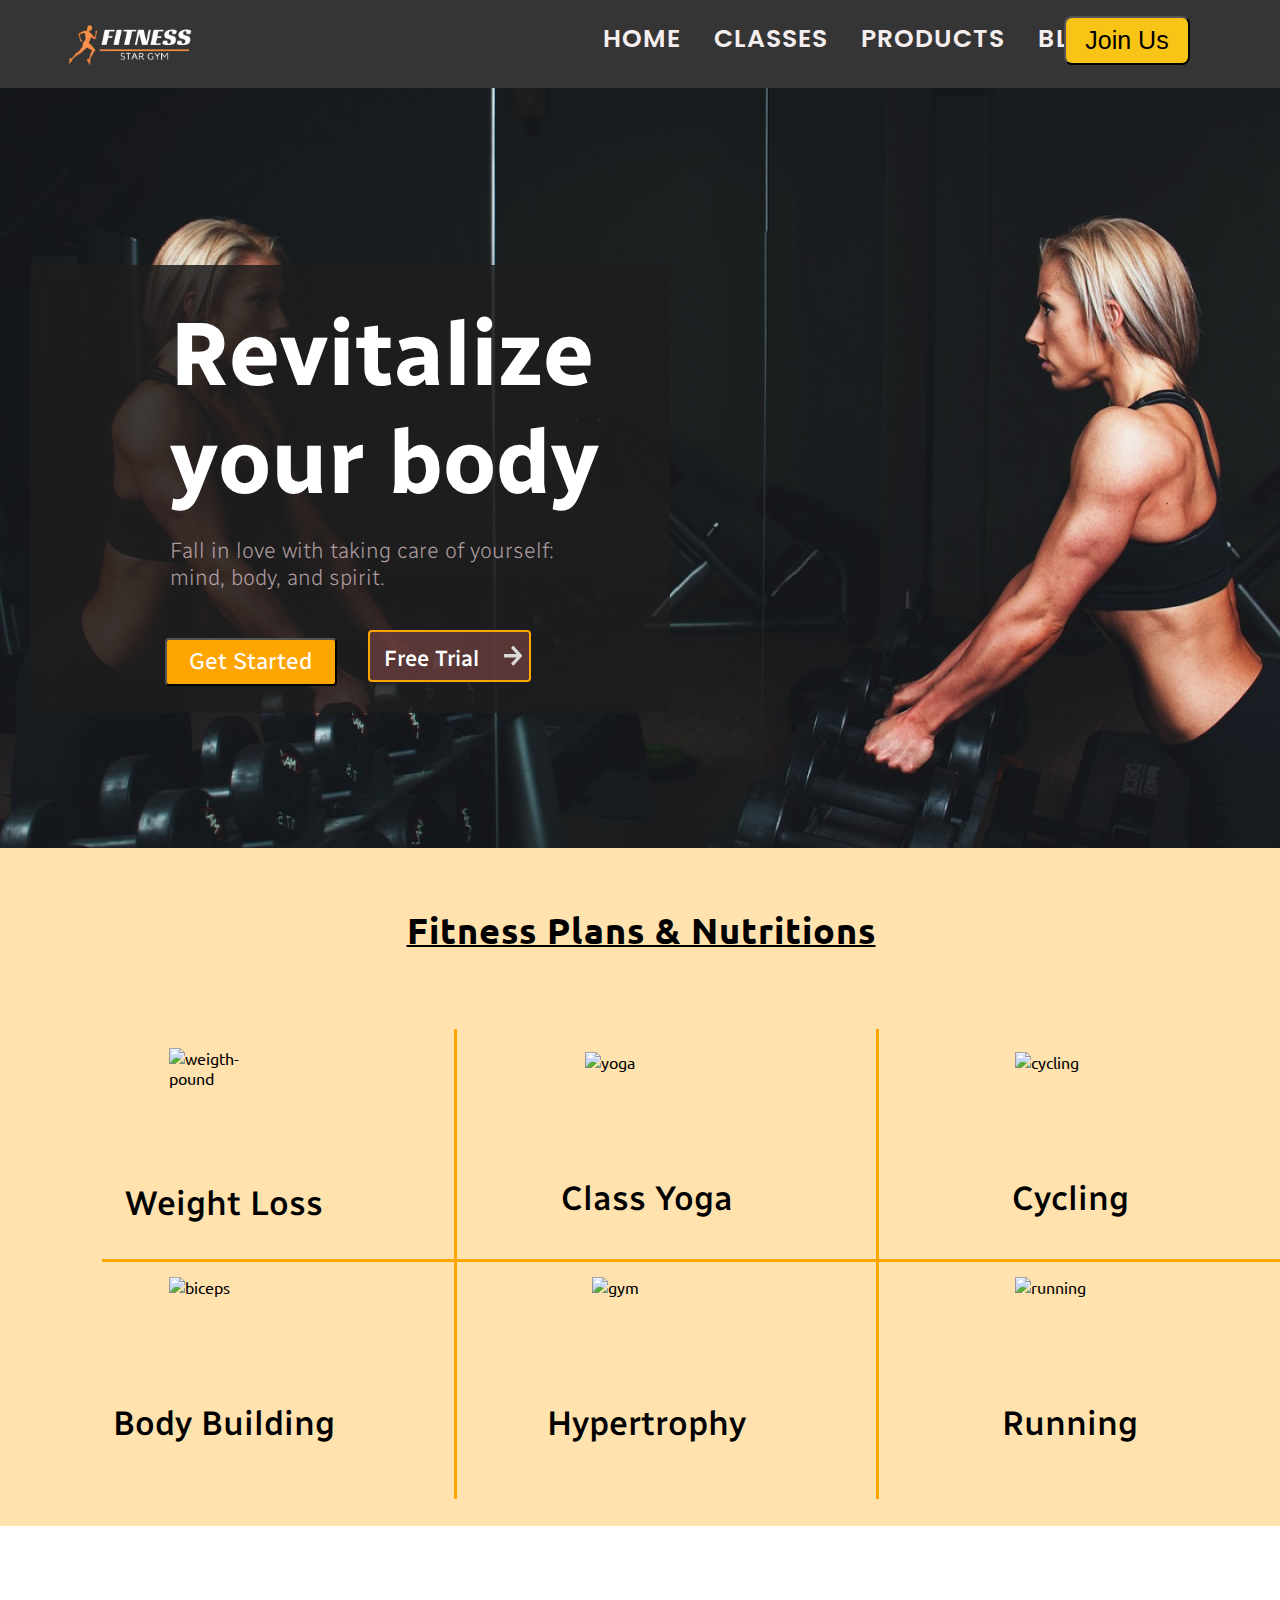
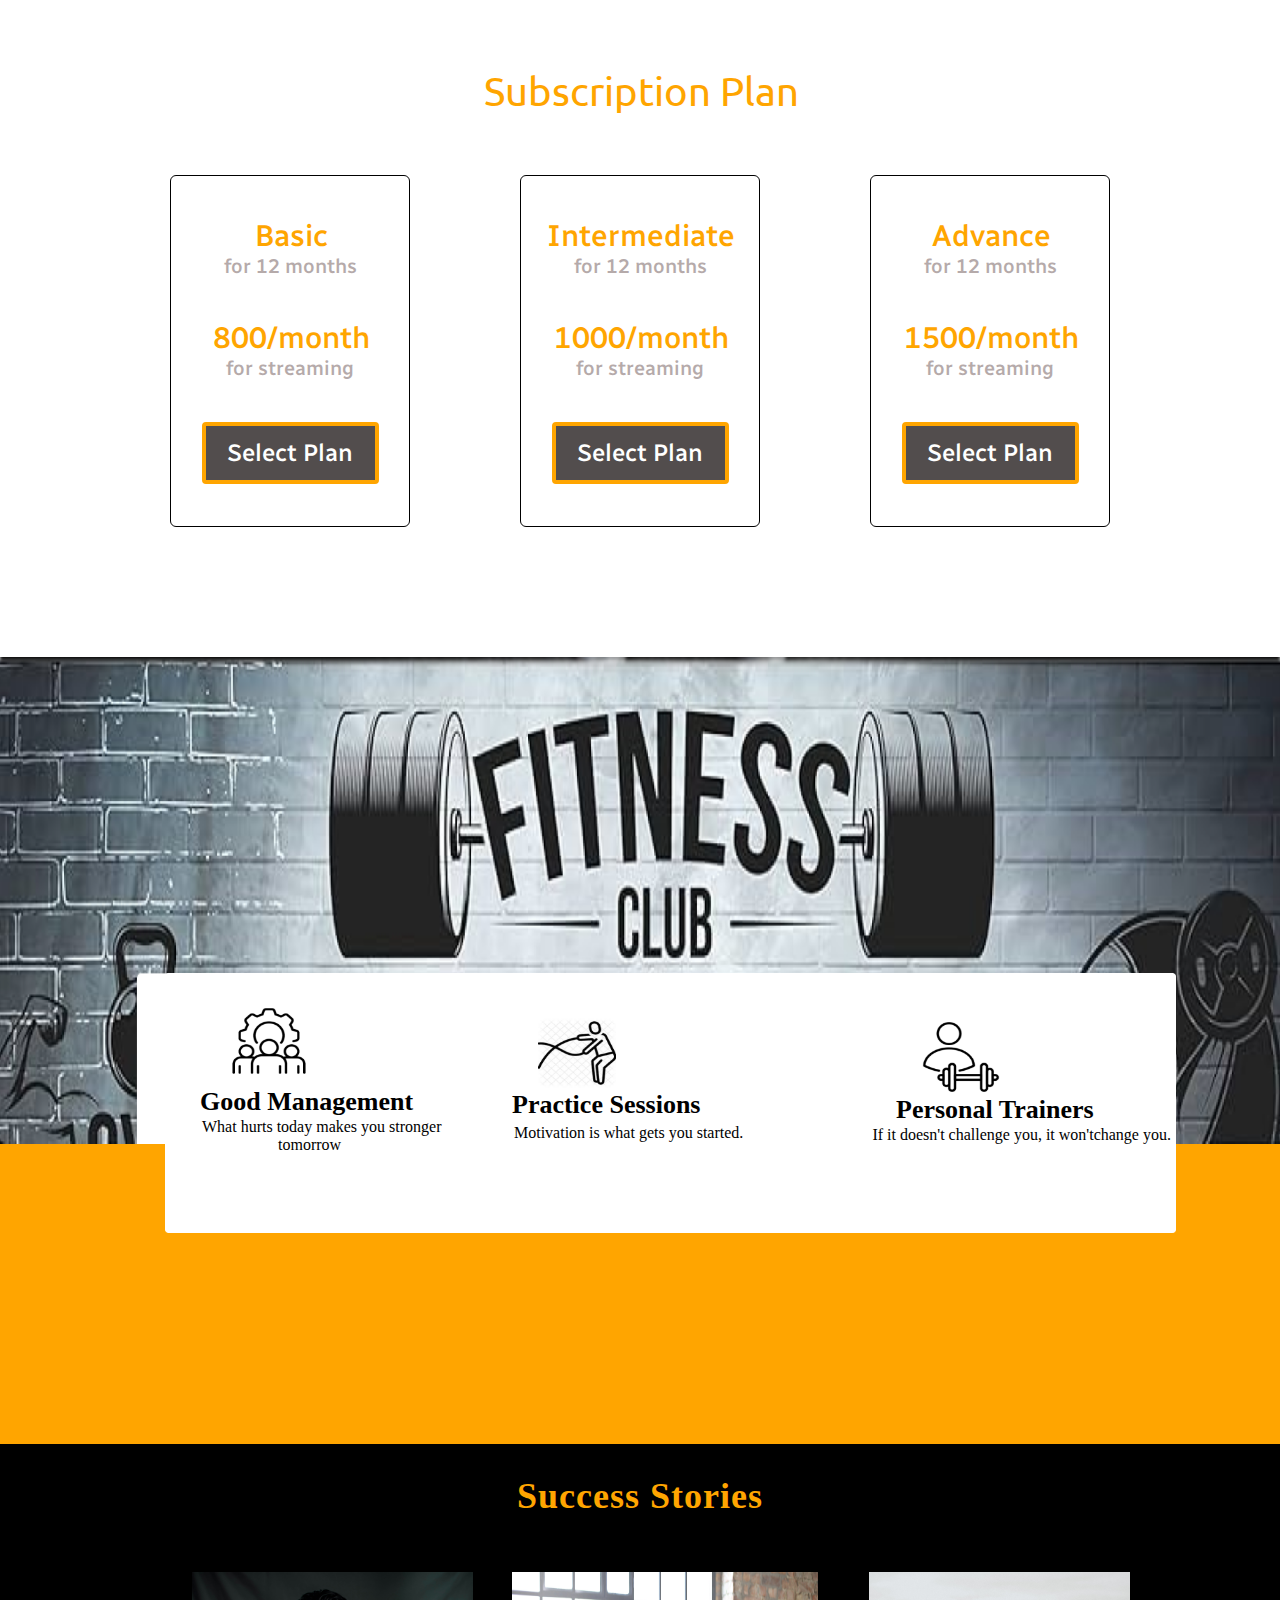
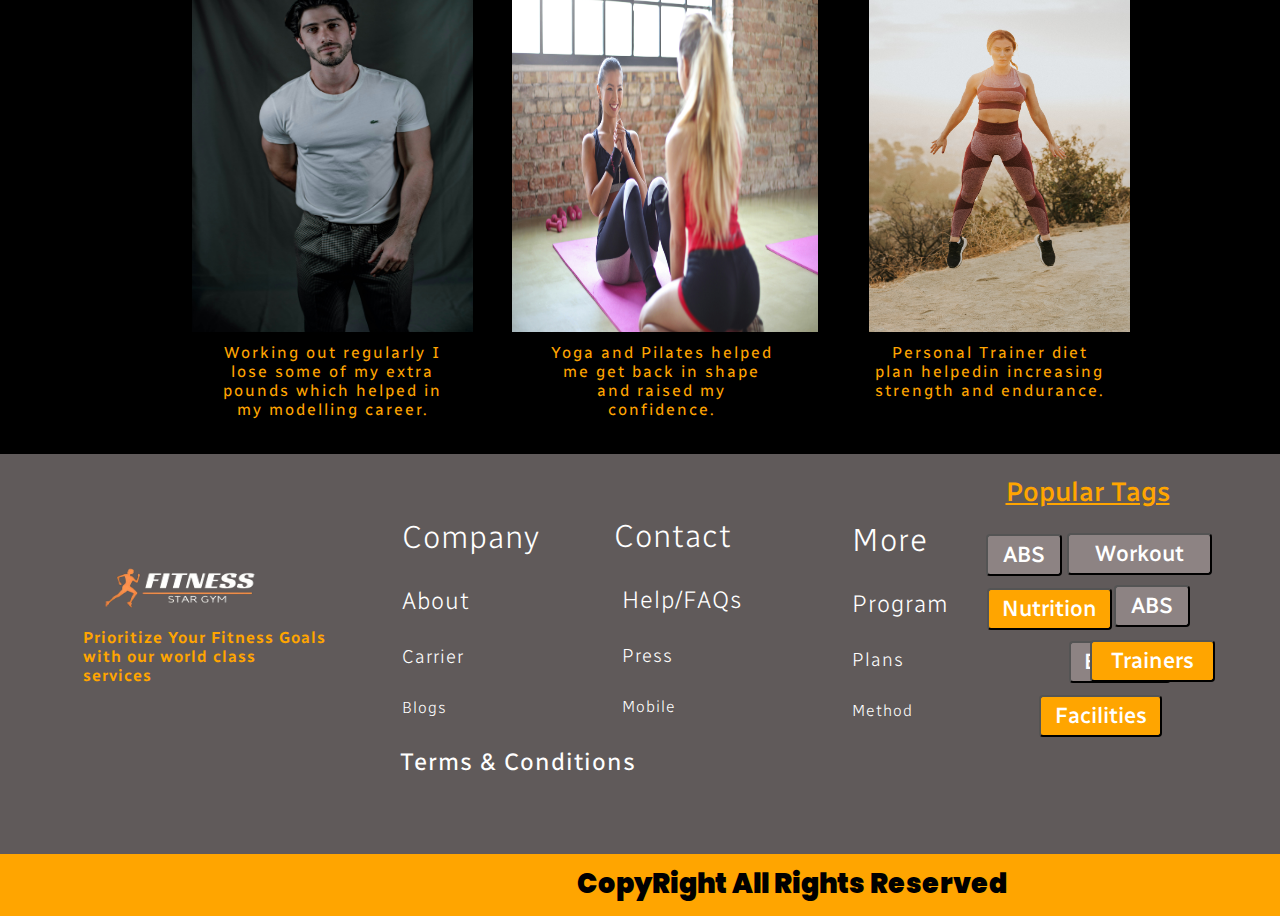
==== index.html @ ddac7122 "firts commit" ====
<!-- @format -->

<!DOCTYPE html>
<html lang="en">
  <head>
    <meta charset="UTF-8" />
    <meta http-equiv="X-UA-Compatible" content="IE=edge" />
    <meta name="viewport" content="width=device-width, initial-scale=1.0" />
    <title>Fitness star</title>
    <link rel="stylesheet" href="Style.css" />
    <link rel="preconnect" href="https://fonts.googleapis.com" />
    <link rel="preconnect" href="https://fonts.gstatic.com" crossorigin />
    <link
      href="https://fonts.googleapis.com/css2?family=DM+Sans:opsz,wght@9..40,100;9..40,400&family=Poppins:wght@200&display=swap"
      rel="stylesheet" />
  </head>

  <body>
    <header class="header">
      <div class="Box"></div>
      <div class="left">
        <img src="Images/fitness logo.png" alt="" />
        <div></div>
      </div>
      <!-- end new menu -->
      <div class="mid">
        <nav class="mobile-menu">
          <label for="show-menu" class="show-menu"
            ><span></span>
            <div class="lines1"></div
          ></label>
          <input type="checkbox" id="show-menu" />
          <!-- <ul id="list-bar menu"> -->
          <ul id="menu">
            <li><a href="home.html">Home</a></li>
            <li><a href="classes.html">Classes</a></li>
            <li><a href="products.html">Products</a></li>
            <li><a href="blogs.html">Blogs</a></li>
          </ul>
        </nav>
      </div>
      <!-- end new menu -->

      <div class="right">
        <button class="btn" onclick="showForm()">Join Us</button>
      </div>
      <!-- <ion-icon class="ham" onclick="myMenu()" name="menu-outline"></ion-icon> -->
    </header>
    <!--Section 1-->
    <div class="loginform">
      <span onclick="closeForm()">&times;</span>
      <form action="">
        <h1>Subscription Plan</h1>
        <div>
          <label class="name" for="">FullName :</label>
          <input type="text" />
        </div>
        <div>
          <label class="name2" for="">Email :</label>
          <input type="text" />
        </div>
        <div>
          <label class="name3" for="">Phone Number :</label>
          <input type="number" />
        </div>
        <label for="html">Duration :</label>

        <input type="radio" id="html" name="fav_language" value="HTML" />
        <p>Monthly</p>

        <input type="radio" id="html2" name="fav_language" value="HTML" />
        <p2>Online</p2>
        <label class="name4" for="html">Mode of Payment:</label>

        <input type="radio" id="html3" name="fav_language" value="HTML" />
        <p3>Yearly</p3>
        <input type="radio" id="html4" name="fav_language" value="HTML" />
        <p4>Cash</p4>
        <label class="name5" for="html">Personal Training :</label>
        <h5>*free with yearly plan</h5>

        <input type="radio" id="html5" name="fav_language" value="HTML" />
        <p5>Required</p5>
        <input type="radio" id="html6" name="fav_language" value="HTML" />
        <p6>Not Required</p6>
        <input type="checkbox" id="html7" name="fav_language" value="HTML" />
        <p7>I agree to Terms & Conditions provided in this form</p7>

        <button type="Submit" class="btn-2">Buy Plan</button>
      </form>
    </div>
    <div class="section">
      <div class="container">
        <h1>Revitalize your body</h1>
        <h3>
          Fall in love with taking care of yourself: mind, body, and spirit.
        </h3>
        <button class="btn1">Get Started</button>
        <button class="btn2">
          Free Trial &nbsp; &nbsp;<svg
            xmlns="http://www.w3.org/2000/svg"
            width="20"
            height="20"
            viewBox="0 0 20 22"
            fill="none">
            <path
              d="M8.50352 1.44121L9.49448 0.34737C9.91407 -0.11579 10.5926 -0.11579 11.0077 0.34737L19.6853 9.92097C20.1049 10.3841 20.1049 11.1331 19.6853 11.5913L11.0077 21.1698C10.5881 21.633 9.90961 21.633 9.49448 21.1698L8.50352 20.076C8.07946 19.6079 8.08838 18.8442 8.52137 18.386L13.9002 12.7295H1.07131C0.477625 12.7295 0 12.2023 0 11.547V9.97025C0 9.31493 0.477625 8.78771 1.07131 8.78771H13.9002L8.52137 3.13125C8.08392 2.67302 8.07499 1.9093 8.50352 1.44121Z"
              fill="#D9D9D9" />
          </svg>
        </button>
        <div class="Rectangle 12"></div>
      </div>
    </div>

    <!--Second Part-->
    <div class="fitness-plan">
      <h2>Fitness Plans & Nutritions</h2>
      <div class="fitness-container">
        <div class="fitness-items">
          <img
            src="./images/icons8-weight-pound-50.png"
            alt="weigth-pound"
            width="110px"
            ;
            height="119px" />

          <p>Weight Loss</p>
        </div>
        <div class="fitness-items">
          <img
            src="./images/icons8-yoga-50.png"
            alt="yoga"
            width="124px"
            ;
            height="110px" />

          <p>Class Yoga</p>
        </div>
        <div class="fitness-items">
          <img
            src="./images/icons8-cycling-50.png"
            alt="cycling"
            width="110px"
            ;
            height="110px" />

          <p>Cycling</p>
        </div>
        <div class="fitness-items">
          <img
            src="./images/icons8-biceps-50.png"
            alt="biceps"
            width="110px"
            ;
            height="110px" />

          <p>Body Building</p>
        </div>
        <div class="fitness-items">
          <img
            src="./images/icons8-gym-50.png"
            alt="gym"
            width="110px"
            ;
            height="110px" />

          <p>Hypertrophy</p>
        </div>
        <div class="fitness-items">
          <img
            src="./images/icons8-running-50.png"
            alt="running"
            width="110px"
            ;
            height="110px" />

          <p>Running</p>
        </div>
      </div>
      <div class="lines">
        <div class="line-1">
          <div class="vl"></div>
        </div>

        <div class="line-2">
          <div class="vll"></div>
        </div>

        <div class="line-3">
          <div class="hl"></div>
        </div>
      </div>
    </div>

    <!--Subscription part-->

    <!--<div class="subscription">
      <div class="sub-container">
        <h1>Subscription Plan</h1>

      <div class="basic-box">
        <h1>Basic</h1>
        <p>for 12 months</p>

        <h2>800/month</h2>
        <p>for streaming</p>
        <button class="btn3">Select Plan</button>
      </div>
      <div class="intermediate-box">
        <h1>Intermediate</h1>

        <p>for 12 months</p>

        <h2>1000/month</h2>
        <p>for streaming</p>
        <button class="btn3">Select Plan</button>
      </div>
      <div class="advanced-box">
        <h1>Advanced</h1>

        <p>for 12 months</p>

        <h2>1500/month</h2>
        <p>for streaming</p>
        <button class="btn3">Select Plan</button>
      </div>
      </div>
      
    </div>-->
    <div class="subscription-container">
      <h2>Subscription Plan</h2>

      <div class="plan-items">
        <div class="plan">
          <div>
            <h3>Basic</h3>
            <p>for 12 months</p>
          </div>

          <div>
            <h3>800/month</h3>
            <p>for streaming</p>
          </div>
          <button class="plan-btn">Select Plan</button>
        </div>

        <div class="plan">
          <div>
            <h3>Intermediate</h3>
            <p>for 12 months</p>
          </div>
          <div>
            <h3>1000/month</h3>
            <p>for streaming</p>
          </div>
          <button class="plan-btn">Select Plan</button>
        </div>

        <div class="plan">
          <div>
            <h3>Advance</h3>
            <p>for 12 months</p>
          </div>
          <div>
            <h3>1500/month</h3>
            <p>for streaming</p>
          </div>
          <button class="plan-btn">Select Plan</button>
        </div>
      </div>
    </div>

    <!--Fitness Club-->
    <div class="Fitnessclub">
      <img src="Images/is 1.png" alt="" />
    </div>

    <div class="white-box">
      <img src="Images/Rectangle 98 (1).png" alt="" />
    </div>
    <div class="image">
      <img src="Images/gm 1.png" alt="" />

      <p>Good Management</p>
      <h4>
        What hurts today makes you stronger
        &nbsp;&nbsp;&nbsp;&nbsp;&nbsp;&nbsp;&nbsp;&nbsp;&nbsp;&nbsp;&nbsp;&nbsp;&nbsp;&nbsp;&nbsp;&nbsp;&nbsp;&nbsp;&nbsp;tomorrow
      </h4>
    </div>
    <div class="image2">
      <img src="Images/ps1 1.png" alt="" />

      <p>Practice Sessions</p>
      <h4>Motivation is what gets you started.</h4>
    </div>
    <div class="image3">
      <img src="Images/ft2 1 (1).png" alt="" />

      <p>Personal Trainers</p>
      <h4>If it doesn't challenge you, it won'tchange you.</h4>
    </div>
    <div class="yellow"></div>

    <!--Success Plan-->

    <div class="Success">
      <h1>Success Stories</h1>

      <div class="img-box1">
        <img src="Images/james-barr-jYrFcbztIHA-unsplash.jpg" alt="" />
        <p>
          Working out regularly I lose some of my extra pounds which helped in
          my modelling career.
        </p>
      </div>
      <div class="img-box2">
        <img src="Images/bruce-mars-HHXdPG_eTIQ-unsplash.jpg" alt="" />

        <p>
          Yoga and Pilates helped me get back in shape and raised my confidence.
        </p>
      </div>
      <div class="img-box3">
        <img src="Images/mark-adriane-xQghSLXYD3M-unsplash.jpg" alt="" />
        <p>
          Personal Trainer diet plan helpedin increasing strength and endurance.
        </p>
      </div>
    </div>

    <!--Footer Part-->
    <div class="footer">
      <img src="Images/fitness logo.png" alt="" />
      <p>Prioritize Your Fitness Goals with our world class services</p>
      <div class="company-info">
        <h1>Company</h1>
        <h2>About</h2>
        <h3>Carrier</h3>
        <h4>Blogs</h4>
        <h5>Terms & Conditions</h5>
      </div>
      <div class="contact-info">
        <h1>Contact</h1>
        <h2>Help/FAQs</h2>
        <h3>Press</h3>
        <h4>Mobile</h4>
      </div>
      <div class="More-info">
        <h1>More</h1>
        <h2>Program</h2>
        <h3>Plans</h3>
        <h4>Method</h4>
      </div>

      <div class="fourth-col">
        <h1>Popular Tags</h1>
        <button class="btn5">ABS</button>
        <button class="btn6">Workout</button>
        <button class="btn-5">ABS</button>
        <button class="btn-6">Nutrition</button>
        <button class="btn-7">Boxing</button>
        <button class="btn-8">Trainers</button>
        <button class="btn-9">Facilities</button>
      </div>
    </div>
    <div class="yellow-2">
      <p>CopyRight All Rights Reserved</p>
    </div>

    <script>
      function showForm(params) {
        document.querySelector(".loginform").classList.add("showloginform");
      }
      function closeForm(params) {
        document.querySelector(".loginform").classList.remove("closeloginform");
      }
      function myMenu() {
        var show = document.getElementById("list-bar");
        if (show.style.display == "block") {
          show.style.display = "none";
        } else {
          show.style.display = "block";
        }
      }
    </script>
    <script
      type="module"
      src="https://unpkg.com/ionicons@7.1.0/dist/ionicons/ionicons.esm.js"></script>
    <script
      nomodule
      src="https://unpkg.com/ionicons@7.1.0/dist/ionicons/ionicons.js"></script>
  </body>
</html>
---- Style.css ----
/** @format */

@import url("https://fonts.googleapis.com/css2?family=DM+Sans:opsz,wght@9..40,100;9..40,400&family=Poppins:wght@200&family=Radio+Canada:wght@400&display=swap");

@import url("https://fonts.googleapis.com/css2?family=Ubuntu&display=swap");
* {
  margin: 0px;
  padding: 0px;
  box-sizing: border-box;
}
body {
  height: 100vh;
  width: 100vw;
  overflow-x: hidden;
}
/*.body {
  font-family: "DM Sans", sans-serif;
  font-family: "Poppins", sans-serif;
  background-image: url("images/training-828726_1280\ 1.png");
  background-repeat: no-repeat;
  height: 100vh;
  width: 100vw;
  overflow-x: hidden;
  background-size: cover;
 
}*/

.left {
  display: block;
  position: absolute;
  left: 34px;
  top: 20px;
  display: inline-block;
  border: 2px;
}
.left img {
  position: relative;
  height: 180px;
  top: -57px;
  left: 9px;
}
.left div {
  color: ivory;
  text-align: center;
  font-size: 20px;
}
.mid {
  display: flex;
  width: 50%;
  margin: 20px auto;
  border: 1px;
}
.right {
  position: absolute;
  right: 34px;
  top: 30px;
  display: inline;
  border: 2px;
}
.header {
  background: #353535;
  width: 100%;
  height: 88px;
  position: relative;
  top: -20px;
}
.mobile-menu {
  position: relative;
  left: 240px;
  top: 20px;
}
.mobile-menu li {
  display: inline;
  font-size: 25px;
}
.mobile-menu li a {
  color: rgb(245, 238, 238);
  text-decoration: none;
  padding: 40px 30px;
  font: poppins;
  border: 4px;
  border-radius: 15px;
  font-weight: 600;
  letter-spacing: 1px;
  font-family: "DM Sans", sans-serif;
  font-family: "Poppins", sans-serif;
}
.mobile-menu a:hover,
.mobile-menu a.active {
  text-decoration: underline rgb(247, 196, 10);
}
.ham {
  display: none;
}

.btn {
  width: 126px;
  height: 49px;
  position: relative;
  top: -14px;
  border-radius: 8px;
  right: 56px;
  font-size: 25px;
  font-weight: 500;
  background: rgb(248, 196, 22);
  cursor: pointer;
}
.btn:hover {
  background-color: grey;
}
.section {
  width: 100%;
  height: 760px;
  background: url("Images/training-828726_1280\ 1.png");
  margin-top: -89px;
  position: relative;
  top: 69px;
  background-repeat: no-repeat;
  background-size: cover;
}

.container {
  border: 3px;
  width: 50%;
  position: relative;
  top: 177px;
  margin-left: 30px;
  padding-left: 6px;
  padding-right: 8px;
  /* border-radius: 15px;*/
  background-color: #1e1d1ddb;
  height: 59%;
}
.container h1 {
  color: white;
  position: relative;
  top: 35px;
  left: 134px;
  width: 506px;
  height: 174p;
  font-weight: 700;

  font-family: "Radio Canada", sans-serif;
  font-size: 90px;
}
.container h3 {
  color: rgb(224 205 213 / 73%);
  position: relative;
  font-family: "Radio Canada", sans-serif;
  font-weight: 100;
  font-size: 22px;
  width: 421px;
  height: 51px;
  top: 56px;
  left: 132px;
}

.btn1 {
  display: block;
  margin: 6%;
  position: relative;
  width: 172px;
  top: 68px;
  left: 91px;
  height: 48px;
  font-size: 23px;
  background: #ffa500;
  color: #fff;
  font-family: "Radio Canada", sans-serif;
  line-height: 32.4px;
  border-radius: 4px;
}
.btn2 {
  display: block;
  margin: 6%;
  width: 177px;
  position: relative;
  width: 163px;
  top: -25px;
  left: 294px;
  height: 52px;
  font-family: "Radio Canada", sans-serif;
  line-height: 32.4px;
  font-weight: 500;
  font-size: 22px;
  border-radius: 4px;
  padding-left: 9px;
  padding-top: 6px;
  background: #794545a6;
  color: #fff;
  border: 2px solid #ffa500;
}

.fitness-plan {
  width: 100%;
  height: 678px;
  flex-shrink: 0;
  background: rgba(255, 165, 0, 0.32);
  position: relative;
  padding: 30px;
  display: flex;
  flex-direction: column;
  gap: 16px;
  top: 69px;
  font-family: "Ubuntu", sans-serif;
}

.box-main {
  position: relative;
  width: 254px;
  height: 56px;
  top: 217px;
  border: 2px;
  z-index: 1;
  left: -36px;
  background: #ffa500;
  border: 2px solid white;
}

.fitness-plan h2 {
  color: #000;
  font-size: 36px;
  font-weight: 600;
  letter-spacing: 1px;
  text-decoration: underline 2px;
  text-align: center;
  padding: 60px;
  margin-top: -30px;
  font-family: "Ubuntu", sans-serif;
}

.fitness-container {
  display: grid;
  grid-template-columns: repeat(3, 1fr);
  grid-template-rows: repeat(2, 1fr);
  gap: 49px 50px;
  justify-items: center;
  align-items: center;
  position: relative;
  left: 7px;
  top: 3%;
}

.fitness-items {
  display: flex;
  flex-direction: column;
  align-items: center;
  justify-content: center;
  gap: 16px;
}

.fitness-items p {
  color: #000;
  font-family: "Radio Canada";
  font-size: 34px;
  font-weight: 500;
  text-align: center;
}

.lines {
  margin-top: -510px;
}

.vl {
  border-left: 3px solid #ffa500;
  height: 470px;
  position: absolute;
  left: 35%;
  margin-left: 6px;
  margin-top: -90px;
  top: 40%;
}
.vll {
  border-left: 3px solid #ffa500;
  height: 470px;
  position: absolute;
  left: 68%;
  margin-left: 6px;
  margin-top: -90px;
  top: 40%;
}
.hl {
  border-left: 3px solid #ffa500;
  height: 1306px;
  position: relative;
  left: 327px;
  margin-left: 173px;
  top: -105px;
  width: 450px;
  transform: rotate(90deg);
}
.subscription-container {
  width: 100%;
  height: 800px;
  background-image: url("./images/anastase-maragos-9dzWZQWZMdE-unsplash.jpg");
  background-size: cover;
  background-repeat: no-repeat;
  position: relative;
  display: flex;
  flex-direction: column;
  justify-content: center;
  position: relative;
  top: 70px;
}

.subscription-container h2 {
  color: #ffa500;
  font-family: "Ubuntu";
  font-size: 40px;
  font-weight: 400;
  text-align: center;
}

.plan-items {
  display: flex;
  justify-content: space-evenly;
  padding: 60px;
}

.plan {
  width: 240px;
  height: 352px;
  border-radius: 6px;
  border: 1px solid #000;
  background: rgba(255, 255, 255, 0.2);
  display: flex;
  flex-direction: column;
  align-items: center;
  justify-content: space-evenly;
}

.plan div h3 {
  color: #ffa500;
  font-family: "Radio Canada";
  font-size: 30px;
  font-weight: 500;
  text-align: center;
}

.plan div p {
  color: #b5aaaa;
  font-family: "Radio Canada";
  font-size: 20px;
  font-weight: 500;
  text-align: center;
}

.plan-btn {
  width: 177px;
  height: 62.035px;
  border-radius: 4px;
  border: 4px solid #ffa500;
  background: #524d4d;
  color: #fff;
  font-family: "Radio Canada";
  font-size: 24px;
  font-weight: 500;
  cursor: pointer;
  transition: all 0.5s;
}

.plan-btn:hover {
  transform: scale(1.05);
}
/* .subscription {
  width: 100%;
  height: 470px;
  position: relative;
  padding: 30px;
  top: 243px;
  font-family: "Ubuntu", sans-serif;
  display: inline-block;
  background: url('Images/Rectangle\ 19.png');
  background-repeat: no-repeat;
}
.sub-container h1 {
  font-size: 36px;
  font-weight: 400;
  letter-spacing: 1px;
  text-align: center;
  color: #ffa500;
  position: relative;
  top: -181%;
}
.subscription img {
  background-blend-mode: darken;
  position: absolute;
  top: -125%;
  width: 100%;
  object-fit: cover;
}
.basic-box {
  background: #ffffff33;
  width: 230px;
  height: 324px;
  margin-top: -46%;
  position: relative;
  left: 18%;
}
.basic-box p {
  text-align: center;
  color: #b5aaaa;
}
.basic-box h2 {
  text-align: center;
  position: relative;
  padding-top: 40px;
  color: #ffa500;
}
.basic-box h1 {
  position: relative;
  padding-top: 16px;
  top: -7px;
  font-size: 30px;
}
.btn3 {
  display: block;
  margin: 6%;
  width: 177px;
  position: relative;
  width: 163px;
  top: 25px;
  left: 20px;
  height: 52px;
  font-family: "Radio Canada", sans-serif;
  line-height: 32.4px;
  font-weight: 500;
  font-size: 22px;
  border-radius: 4px;
  background: #524d4d;
  color: #fff;
  border: 2px solid #ffa500;
}
.intermediate-box {
  background: #ffffff33;
  width: 230px;
  height: 324px;
  margin-top: -323px;
  position: relative;
  left: 42%;
}
.intermediate-box p {
  text-align: center;
  color: #b5aaaa;
}
.intermediate-box h2 {
  text-align: center;
  position: relative;
  padding-top: 40px;
  color: #ffa500;
}
.intermediate-box h1 {
  position: relative;
  padding-top: 16px;
  top: -7px;
  font-size: 30px;
}
.btn3 {
  display: block;
  margin: 6%;
  width: 177px;
  position: relative;
  width: 163px;
  top: 25px;
  left: 20px;
  height: 52px;
  font-family: "Radio Canada", sans-serif;
  line-height: 32.4px;
  font-weight: 500;
  font-size: 22px;
  border-radius: 4px;
  background: #524d4d;
  color: #fff;
  border: 2px solid #ffa500;
}

.advanced-box {
  background: #ffffff33;
  width: 230px;
  height: 324px;
  margin-top: -323px;
  left: 66%;
  position: relative;
}
.advanced-box p {
  text-align: center;
  color: #b5aaaa;
}
.advanced-box h2 {
  text-align: center;
  position: relative;
  padding-top: 40px;
  color: #ffa500;
}
.advanced-box h1 {
  position: relative;
  padding-top: 16px;
  top: -7px;
  font-size: 30px;
}
.btn3 {
  display: block;
  margin: 6%;
  width: 177px;
  position: relative;
  width: 163px;
  top: 25px;
  left: 20px;
  height: 52px;
  font-family: "Radio Canada", sans-serif;
  line-height: 32.4px;
  font-weight: 500;
  font-size: 22px;
  border-radius: 4px;
  background: #524d4d;
  color: #fff;
  border: 2px solid #ffa500;
} */
.Fitnessclub img {
  width: 100%;
  height: 487px;
  position: relative;
  top: px;
}
.white-box img {
  width: 79%;
  height: 260px;
  position: relative;
  top: -175px;
  margin-left: 165px;
  z-index: 1;
}
.Rectangle12 {
  width: 344px;
  height: 80px;
  top: 388px;
  left: -716px;
  border: 2px;
}

.yellow {
  background-color: #ffa500;
  width: 100%;
  height: 300px;
  position: relative;
  top: -652px;
}
.image img {
  width: 78px;
  height: 70px;
  position: relative;
  top: -406px;
  z-index: 1;
  left: 18%;
}
.image p {
  position: relative;
  top: -399px;
  font-size: 26px;
  font-weight: bold;
  left: 200px;
  z-index: 1;
}
.image h4 {
  position: relative;
  top: -398px;

  left: 200px;
  z-index: 1;
  width: 376px;
}
.image2 img {
  width: 78px;
  height: 70px;
  position: relative;
  top: -534px;
  z-index: 1;
  left: 42%;
}
.image2 p {
  position: relative;
  top: -536px;
  font-size: 26px;
  font-weight: bold;
  left: 40%;
  z-index: 1;
}
.image2 h4 {
  position: relative;
  top: -532px;
  left: 40%;
  z-index: 1;
  width: 376px;
}
.image3 img {
  width: 78px;
  height: 70px;
  position: relative;
  top: -652px;
  z-index: 1;
  left: 72%;
}
.image3 p {
  position: relative;
  top: -653px;
  font-size: 26px;
  font-weight: bold;
  left: 70%;
  z-index: 1;
}
.image3 h4 {
  position: relative;
  top: -652px;

  left: 68%;
  z-index: 1;
  width: 376px;
}
.Success {
  width: 100%;
  height: 610px;
  background: #000;
  position: relative;
  top: -652px;
}
.Success h1 {
  font-size: 36px;
  font-weight: 600;
  letter-spacing: 1px;
  text-align: center;
  color: #ffa500;
  position: relative;
  top: 5%;
}

.img-box1 p {
  text-align: center;
  color: #ffa500;
}
.img-box1 {
  width: 238px;
  height: 324px;
  margin-top: 86px;
  position: relative;
  left: 12%;
}
.img-box1 p {
  text-align: center;
  color: #ffa500;
  position: relative;
  top: 7px;
  font-family: "Radio Canada", sans-serif;
  left: 60px;
  letter-spacing: 2px;
}
.img-box1 img {
  width: 281px;
  height: 360px;
  position: relative;
  left: 38px;
}

.img-box2 {
  width: 230px;
  height: 324px;
  margin-top: -324px;
  position: relative;
  left: 42%;
}
.img-box2 img {
  width: 306px;
  height: 360px;
  position: relative;
  left: -26px;
}
.img-box2 p {
  text-align: center;
  color: #ffa500;
  position: relative;
  top: 7px;
  left: 9px;
  letter-spacing: 2px;
  font-family: "Radio Canada", sans-serif;
}

.img-box3 {
  width: 230px;
  height: 324px;
  margin-top: -324px;
  left: 66%;
  position: relative;
}
.img-box3 p {
  text-align: center;
  color: #ffa500;
  position: relative;
  top: 7px;
  font-family: "Radio Canada", sans-serif;
  left: 30px;
  letter-spacing: 2px;
}
.img-box3 img {
  width: 261px;
  height: 360px;
  position: relative;
  left: 24px;
}
.footer {
  width: 100%;
  height: 400px;
  background: #605a5a;
  position: relative;
  top: -652px;
}
.footer img {
  width: 219px;
  height: 176px;
  position: relative;
  top: 54px;
  left: 74px;
}
.footer p {
  width: 244px;
  height: 84.13px;
  top: -6px;
  position: relative;
  left: 83px;
  font-family: "Radio Canada", sans-serif;
  color: #ffa500;
  font-weight: 600;
  letter-spacing: 1px;
}
.company-info {
  display: flex;
  flex-direction: column;
  justify-content: center;
  margin-left: 400px;
  font-weight: 300;
  letter-spacing: 1px;
  margin-top: -200px;
  font-family: "Radio Canada", sans-serif;
  gap: 30px;
  color: #fff;
}
.company-info h1,
h2,
h3,
h4 {
  margin-left: 2px;
  font-weight: 300;
}
.company-info h5 {
  font-family: "Radio Canada", sans-serif;
  font-weight: 400;
  font-size: 24px;
}
.contact-info {
  display: flex;
  flex-direction: column;
  letter-spacing: 1px;
  justify-content: center;
  margin-left: 620px;
  margin-top: -199px;
  font-weight: 400;
  font-family: "Radio Canada", sans-serif;
  gap: 30px;
  color: #fff;
}
.contact-info h1 {
  margin-left: -6px;
  margin-top: -60px;
  font-weight: 300;
}
.More-info {
  display: flex;
  flex-direction: column;
  justify-content: center;
  margin-left: 850px;
  margin-top: -195px;
  font-weight: 400;
  font-family: "Radio Canada", sans-serif;
  letter-spacing: 1px;
  gap: 30px;
  color: #fff;
}
.More-info h1,
h2,
h3,
h4 {
  margin-left: 2px;
  font-weight: 300;
}
.fourth-col {
  display: flex;
  flex-direction: column;
  justify-content: center;
  align-items: center;
  gap: 20px;
}
.fourth-col h1 {
  width: 165px;
  height: 26.329px;
  flex-shrink: 0;
  color: #ffa500;
  font-family: "Radio Canada";
  font-size: 27px;
  font-weight: 500;
  text-decoration-line: underline;
  position: relative;
  left: 35%;
  top: -245px;
}
.btn5 {
  display: block;
  position: relative;
  width: 76px;
  margin-top: -232px;
  left: 30%;
  height: 42px;
  font-family: "Radio Canada", sans-serif;
  line-height: 32.4px;
  font-weight: 500;
  font-size: 22px;
  border-radius: 4px;
  background: #8d8383;
  color: #fff;
}
.btn6 {
  display: block;
  margin-top: -63px;
  position: relative;
  width: 145px;
  left: 39%;
  height: 42px;
  font-family: "Radio Canada", sans-serif;
  line-height: 32.4px;
  font-weight: 500;
  font-size: 22px;
  border-radius: 4px;
  background: #8d8383;
  color: #fff;
}
.btn-5 {
  display: block;
  position: relative;
  margin-top: -10px;
  left: 40%;

  width: 76px;
  height: 42px;
  font-family: "Radio Canada", sans-serif;
  line-height: 32.4px;
  font-weight: 500;
  font-size: 22px;
  border-radius: 4px;
  background: #8d8383;
  color: #fff;
}
.btn-6 {
  display: block;
  position: relative;
  margin-top: -59px;
  width: 125px;
  left: 32%;
  height: 42px;
  font-family: "Radio Canada", sans-serif;
  line-height: 32.4px;
  font-weight: 500;
  font-size: 22px;
  border-radius: 4px;
  background: #8d8383;
  background: #ffa500;
  color: #fff;
}
.btn-7 {
  display: block;
  position: relative;
  margin-top: -9px;
  width: 102px;
  margin-left: 959px;
  height: 42px;
  font-family: "Radio Canada", sans-serif;
  line-height: 32.4px;
  font-weight: 500;
  font-size: 22px;
  border-radius: 4px;
  background: #8d8383;
  color: #fff;
}
.btn-8 {
  display: block;
  position: relative;
  margin-top: -63px;
  width: 125px;
  left: 40%;
  height: 42px;
  font-family: "Radio Canada", sans-serif;
  line-height: 32.4px;
  font-weight: 500;
  font-size: 22px;
  border-radius: 4px;
  background: #ffa500;
  color: #fff;
}
.btn-9 {
  display: block;
  position: relative;
  margin-top: -7px;
  width: 123px;
  left: 36%;
  height: 42px;
  font-family: "Radio Canada", sans-serif;
  line-height: 32.4px;
  font-weight: 500;
  font-size: 22px;
  border-radius: 4px;
  background: #ffa500;
  color: #fff;
}

.yellow-2 {
  background: #ffa500;
  width: 100%;
  height: 62px;
  position: relative;
  margin-top: -652px;
}
.yellow-2 p {
  text-align: center;
  font-weight: 900;
  font-family: "Poppins", sans-serif;
  font-size: 27px;
  position: relative;
  top: 10px;
  color: #000;
  left: 562px;
  width: 460px;
}
.loginform {
  width: 492px;
  height: 982px;
  background: rgba(255, 165, 0, 0.5);
  border: 2px solid rgba(15, 15, 15, 0.5);
  border-radius: 20px;
  backdrop-filter: blur(20px);
  box-shadow: 0 0 30px rgba(0, 0, 0, 0.5);
  display: flex;
  justify-content: center;
  align-items: center;
  position: absolute;
  left: 50%;
  top: -113%;
  transform: translate(-50%, -50%);
  z-index: 1;
}
.loginform h1 {
  position: relative;
  top: 100px;
  text-align: center;
  font-weight: 600;
  font-size: 38px;
}

.loginform input {
  width: 100%;
  height: 35px;
  margin-bottom: 15px;
  position: relative;
  top: 124px;
  margin: 25px;
  margin-left: -2px;
}
.loginform label {
  padding: 20px;
  top: 135px;
  position: relative;
  font-size: larger;
  color: #fff;
  margin-left: -3px;
}
.loginform .name {
  margin: -17px;
  position: relative;
  top: 137px;
}
.loginform .name2 {
  margin: -17px;
  position: relative;
  top: 137px;
}
.loginform .name3 {
  margin: -17px;
  position: relative;
  top: 137px;
}
.loginform button {
  width: 50%;
  height: 40px;
  background-color: rgb(88, 76, 76);
  color: white;
  width: 100%;
  margin: 26px 0px;
}
.loginform span {
  position: absolute;
  right: 15px;
  width: 30px;
  height: 30px;
  text-align: center;
  top: 10px;
  line-height: 30px;
  background: rgb(16 15 15);
  cursor: pointer;
  color: white;
  font-size: 25px;
  border-radius: 20px;
}
.showloginform {
  top: 90%;
  /* height: 800px; */
}
#html {
  left: -133px;
  height: 20px;
  position: relative;
  top: 137px;
}
.loginform p {
  width: 71px;
  height: 23px;
  padding-left: 5px;
  padding-top: 1px;
  color: #070707;
  position: relative;
  top: 89px;
  left: 61px;
  background-color: rgba(217, 217, 217, 1);
}

#html2 {
  left: 58px;
  height: 20px;
  position: relative;
  top: 137px;
}

.loginform p2 {
  display: block;
  width: 78px;
  height: 24px;
  padding-left: 13px;
  padding-top: 1px;
  color: #070707;
  position: relative;
  top: 90px;
  left: 257px;
  background-color: rgba(217, 217, 217, 1);
}
.loginform .name4 {
  padding: 20px;
  top: 24px;
  position: relative;
  font-size: larger;
  color: #fff;
  margin-left: -3px;
}
#html3 {
  left: 58px;
  height: 20px;
  position: relative;
  top: -74px;
}
#html4 {
  left: -136px;
  height: 20px;
  position: relative;
  top: -73px;
}

.loginform p3 {
  display: block;
  width: 71px;
  height: 23px;
  padding-left: 5px;
  padding-top: 1px;
  color: #070707;
  position: relative;
  top: -120px;
  left: 257px;
  background-color: rgba(217, 217, 217, 1);
}
.loginform p4 {
  width: 78px;
  height: 24px;
  padding-left: 15px;
  padding-top: 1px;
  color: #070707;
  position: absolute;
  top: 575px;
  left: 142px;
  background-color: rgba(217, 217, 217, 1);
}
#html5 {
  left: -133px;
  height: 20px;
  position: relative;
  top: -83px;
}
.loginform .name5 {
  padding: 20px;
  top: -65px;
  position: relative;
  font-size: larger;
  color: #fff;
  margin-left: -3px;
}
.loginform h5 {
  margin-left: 40px;
  position: relative;
  top: -86px;
  left: 129px;
}
.loginform p5 {
  display: block;
  width: 78px;
  height: 24px;
  padding-left: 5px;
  padding-top: 1px;
  color: #070707;
  position: absolute;
  top: 671px;
  left: 142px;
  background-color: rgba(217, 217, 217, 1);
}
#html6 {
  left: -133px;
  height: 20px;
  position: relative;
  top: -104px;
}
.loginform p6 {
  display: block;
  width: 101px;
  height: 24px;
  padding-left: 5px;
  padding-top: 1px;
  color: #070707;
  position: absolute;
  top: 721px;
  left: 138px;
  background-color: rgba(217, 217, 217, 1);
}
#html7 {
  left: -133px;
  height: 20px;
  position: relative;
  top: -100px;
}
.loginform p7 {
  display: block;
  width: 216px;
  height: 24px;
  padding-left: 5px;
  padding-top: 1px;
  color: #070707;
  position: absolute;
  top: 794px;
  left: 134px;
}
.loginform .btn-2 {
  width: 140px;
  height: 50px;
  position: relative;
  font-size: 20px;
  font-weight: 700;
  left: 225px;
  top: -98px;
  border-radius: 10px;
  cursor: pointer;
}

/* Responsive css code */

@media only screen and (max-width: 320px) {
  .header {
    width: 408%;
    display: flex;
    z-index: 5;
  }
  .ham {
    display: block;
    color: #fff;
    width: 50px;
    height: 50px;
    margin-left: 90%;
    margin-top: 24px;
  }
  #list-bar {
    display: flex;
    flex-direction: column;
  }
  .mid {
    display: none;
  }
  ul li {
    display: block;
  }

  .section {
    width: 408%;
  }
  .mid {
    display: block;
    height: 400px;
    width: 100%;
    position: absolute;
    top: 70px;
  }
  ul {
    display: none;
    position: relative;
    left: 600px;
    gap: 15px;
    margin-top: 50px;
  }
  .right .btn {
    /* position: relative; */
   
    left: 13%;
    margin-top: 14px;
  }
  .fitness-plan {
    width: 400%;
  }
  .subscription-container {
    width: 400%;
  }
  .Fitnessclub {
    width: 400%;
  }
  .white-box {
    width: 414%;
    position: relative;
    top: -50px;
    right: 32px;
  }
  .image img {
    width: 45%;
    height: 78px;
    position: relative;
    left: 67%;
    top: -427px;
  }
  .image3 img {
    width: 45%;
    height: 78px;
    position: relative;
    left: 306%;
    top: -709px;
  }
  .image3 p {
    margin-left: 770px;
    position: relative;
    top: -700px;
  }
  .image3 h4 {
    margin-left: 770px;
    position: relative;
    top: -700px;
  }
  .image2 img {
    width: 45%;
    height: 78px;
    position: relative;
    left: 184%;
    top: -547px;
  }
  .image2 p {
    margin-left: 483px;
    position: relative;
    top: -558px;
    width: 59%;
  }
  .image2 h4 {
    margin-left: 469px;
    position: relative;
    top: -547px;
  }

  .yellow {
    width: 408%;
  }
  .Success {
    width: 408%;
  }
  .footer {
    width: 408%;
  }
  .btn-7 {
    position: relative;
    left: -67px;
  }
  .btn-8 {
    position: relative;
    left: 41%;
  }
  .yellow-2 {
    width: 408%;
  }
  .loginform{
    margin-left: 500px;
    margin-top: 300px;
   
  }
}
@import url("https://fonts.googleapis.com/css2?family=DM+Sans:opsz,wght@9..40,100;9..40,400&family=Poppins:wght@200&family=Radio+Canada:wght@400&display=swap");

@import url("https://fonts.googleapis.com/css2?family=Ubuntu&display=swap");
/* new css menu */
* {
  margin: 0;
  padding: 0;
}
body {
 
    font-size: px;
}
.mobile-menu {
  display: block;
  width: 100%;
  /* background: #353535; */
  line-height: 1.6em;
  font-weight: 400;
  width: 100%;
  text-align: center;
  position: relative;
  margin: 0 auto;
}
/*Strip the ul of padding and list styling*/
.mobile-menu ul {
  list-style-type: none;
  margin: 0 auto;
  padding-left: 0;
  text-align: center;
  width: 100%;
  position: absolute;
  background: #353535;
  
}

/*Create a horizontal list with spacing*/
.mobile-menu li {
  display: inline-block;
  /*float: left;
	margin-right: 1px;*/
}

/*Style for menu links*/
.mobile-menu li a {
  display: block;
  min-width: 100px;
  text-align: center;
  font-family: "DM Sans", sans-serif;
  font-family: "Poppins", sans-serif;
  color: #fff;
  text-transform: uppercase;
  background: #353535;
  text-decoration: none;
  margin-left: -31px;
  /* -webkit-transition: all 0.4s ease 0s;
  -moz-transition: all 0.4s ease 0s;
  -ms-transition: all 0.4s ease 0s;
  -o-transition: all 0.4s ease 0s;
  transition: all 0.4s ease 0s; */
  color: rgb(245, 238, 238);
  text-decoration: none;
  padding: 40px 30px;
  font: poppins;
  border: 4px;
  border-radius: 15px;
  font-weight: 600;
  letter-spacing: 1px;
  margin-top:-34px;
}

/*Hover state for top level links*/
.mobile-menu li:hover a {
  /* color: #4db3ff; */
  background-color: #353535;
}

/*Style for dropdown links*/
.mobile-menu li:hover ul a {
  background: #f3f3f3;
  color: #2f3036;
  height: 40px;
  line-height: 40px;
}

/*Hover state for dropdown links*/
.mobile-menu li:hover .mobile-menu ul a:hover {
  color: #4db3ff;
}

/*Hide dropdown links until they are needed*/
.mobile-menu li ul {
  display: none;
}

/*Make dropdown links vertical*/
.mobile-menu li ul li {
  display: block;
  float: none;
}

/*Prevent text wrapping*/
.mobile-menu li ul li a {
  width: auto;
  min-width: 100px;
  padding: 0 20px;
}

/*Style 'show menu' label button and hide it by default*/
.mobile-menu .show-menu {
  text-decoration: none;
  color: #fff;
   /* background: #0992f3;  */
  text-align: center;
  padding: 10px 15px;
  display: none;
  cursor: pointer;
  text-transform: uppercase;
  
 

}

.mobile-menu .show-menu span {
  padding-left: 25px;
}

/*Hide checkbox*/
.mobile-menu input[type="checkbox"] {
  display: none;
}

/*Show menu when invisible checkbox is checked*/
.mobile-menu input[type="checkbox"]:checked ~ #menu {
  display: block;
}

/*Responsive Styles*/

@media screen and (max-width: 800px) {
  .mobile-menu .lines1 {
    border-bottom: 21px double #f8f8f8;
    border-top: 6px solid #f8f8f8;
    content: "";
    height: 33px;
    width: 20px;
    padding-right: 61px;
    /* float: left; */
    margin-left: 60%;
    margin-top: -13px;
  }
  /*Make dropdown links appear inline*/
  .mobile-menu ul {
    position: static;
    display: none;
  }
  /*Create vertical spacing*/
  .mobile-menu li {
    margin-bottom: 1px;
  }
  /*Make all menu links full width*/
  .mobile-menu ul li,
  .mobile-menu li a {
    width: 100%;
    height: 122px;
    font-size: 53px;
    position: relative;
    top: 25px;
  }
  /*Display 'show menu' link*/
  .mobile-menu .show-menu {
    display: block;
    margin-top: -88px;
   
}
/* end new css */
}
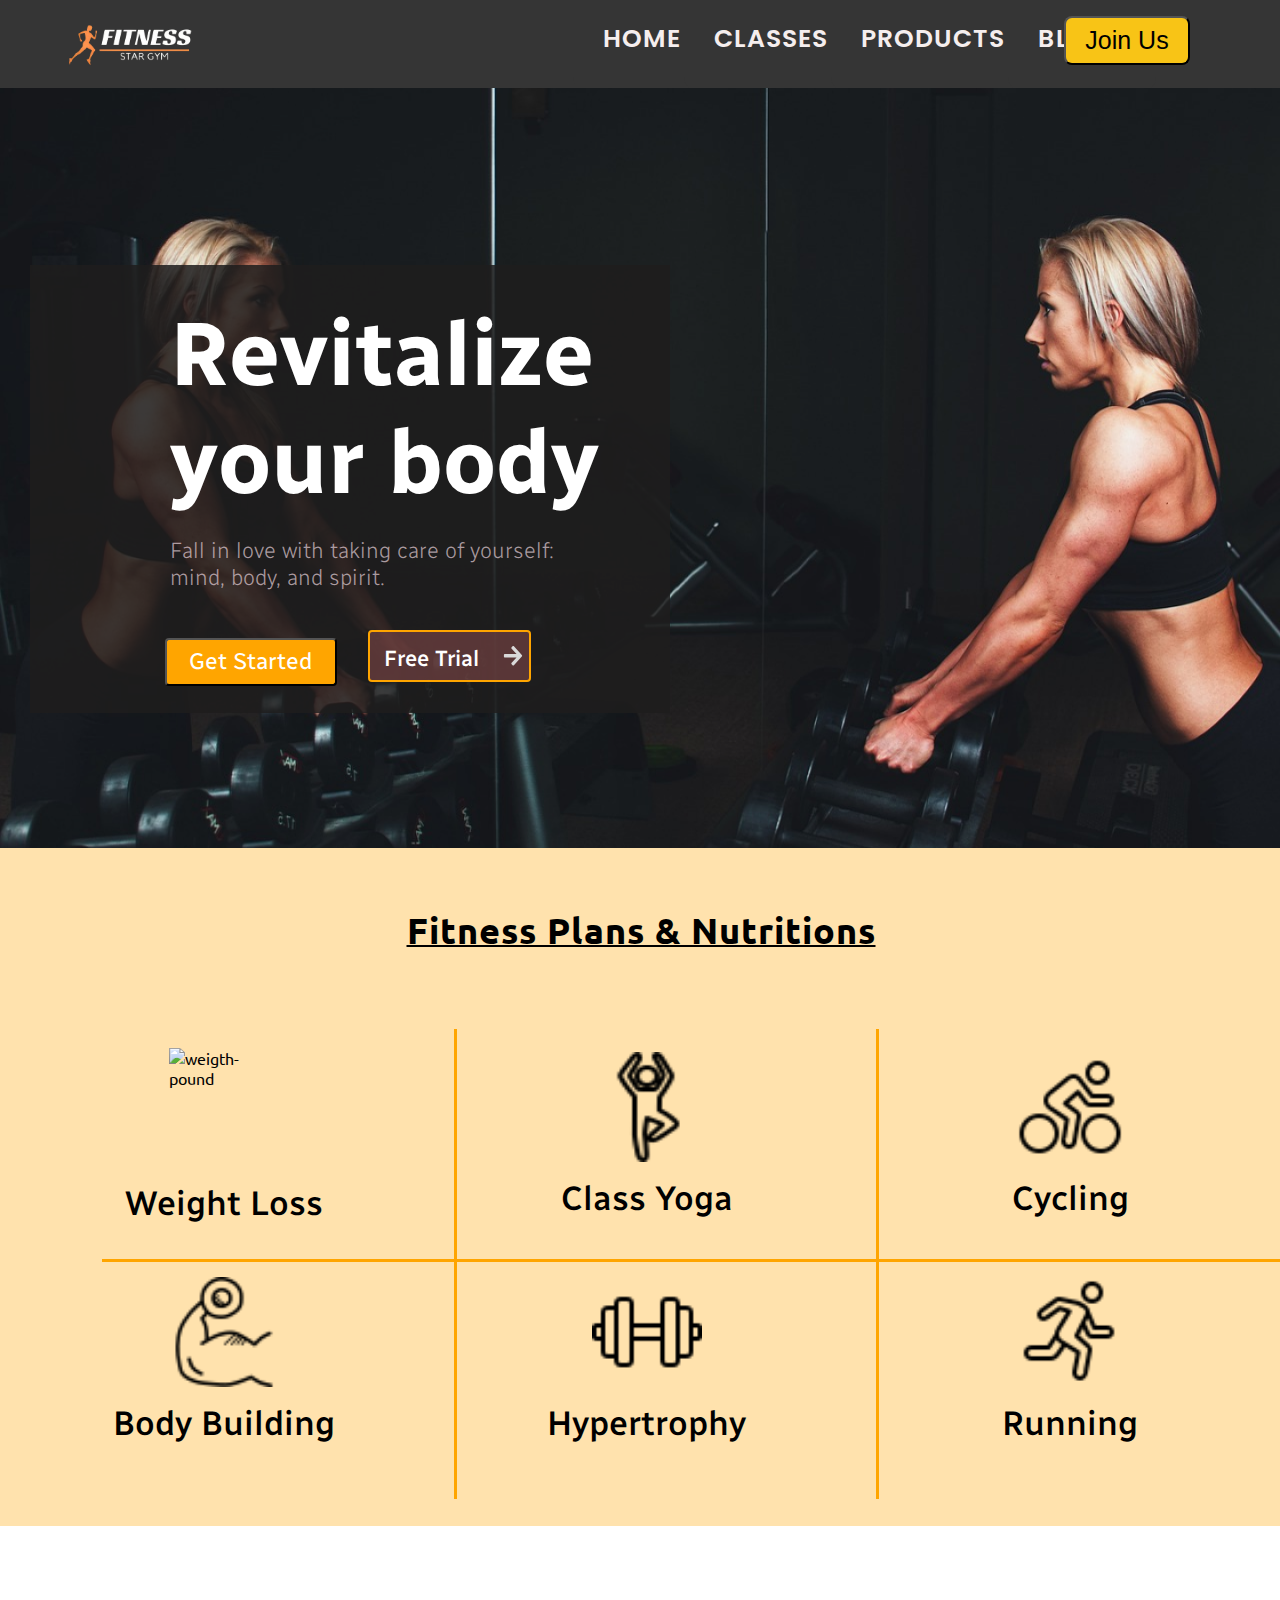
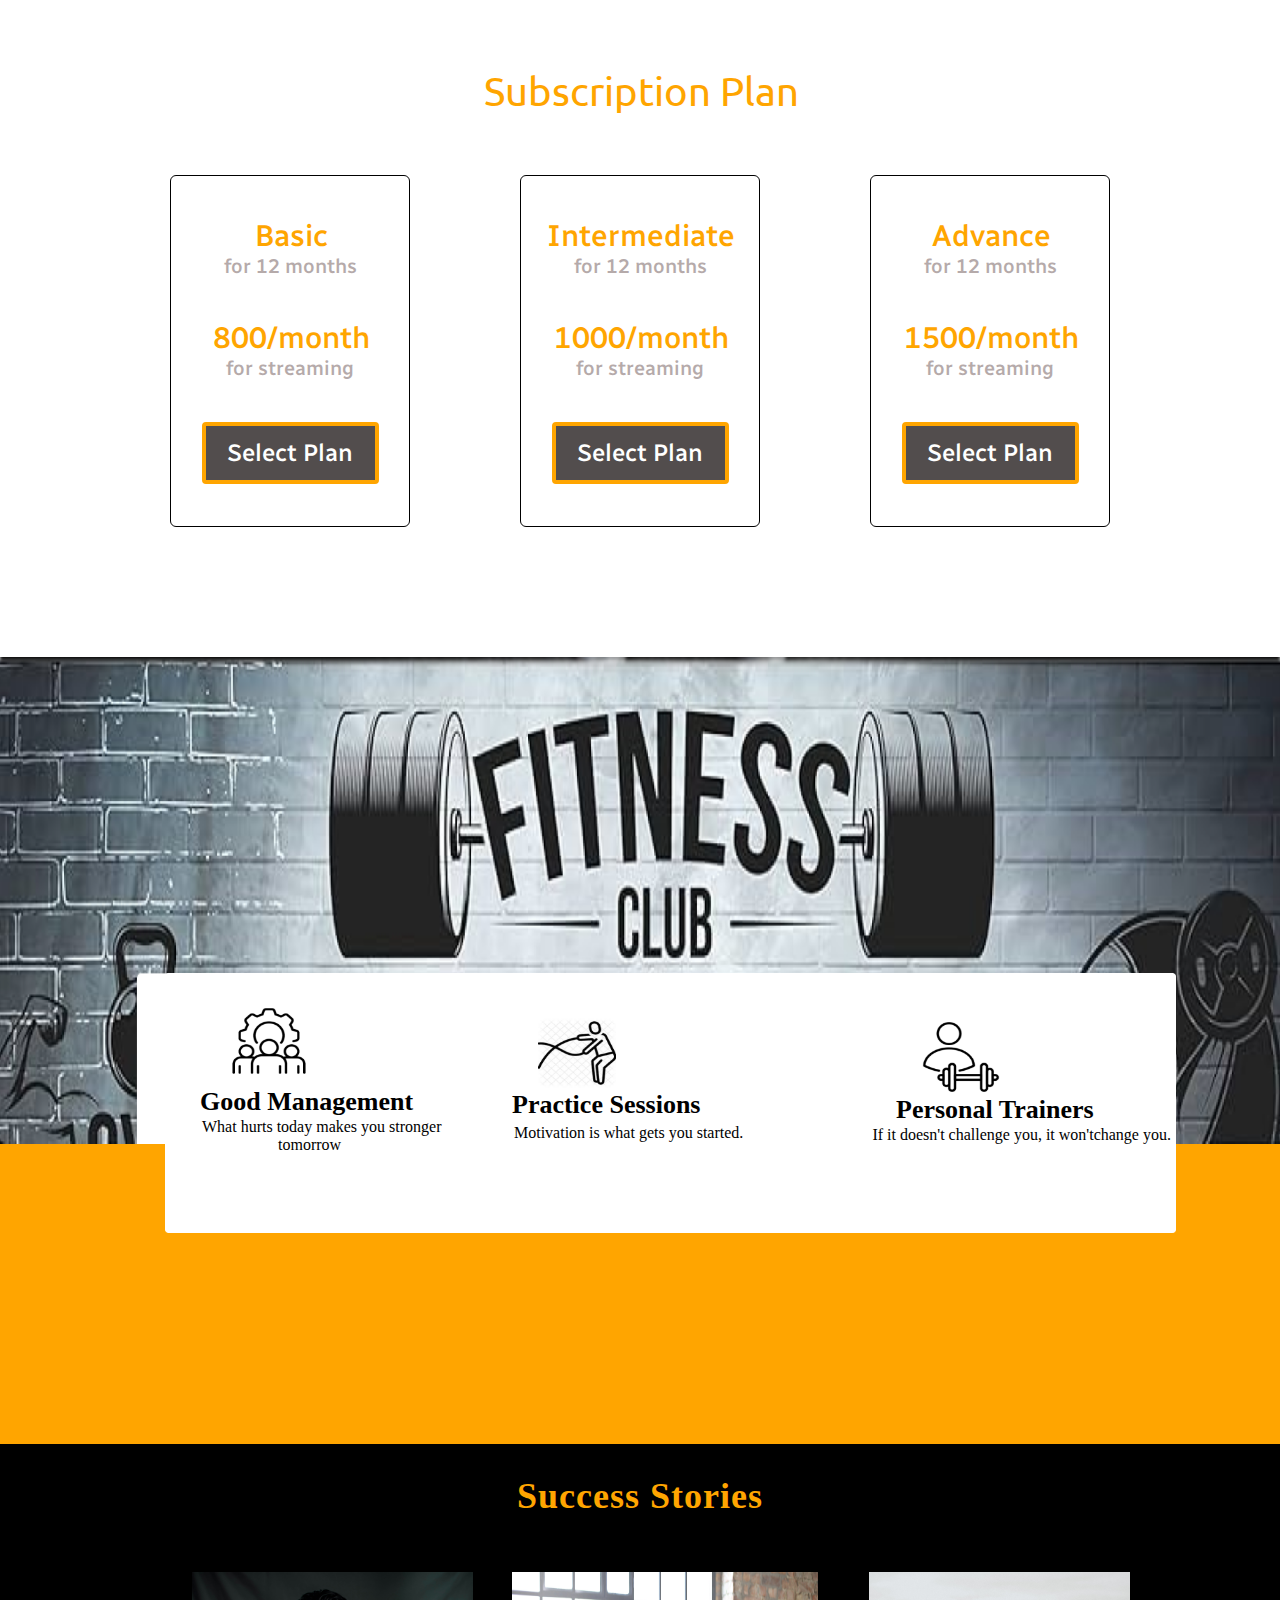
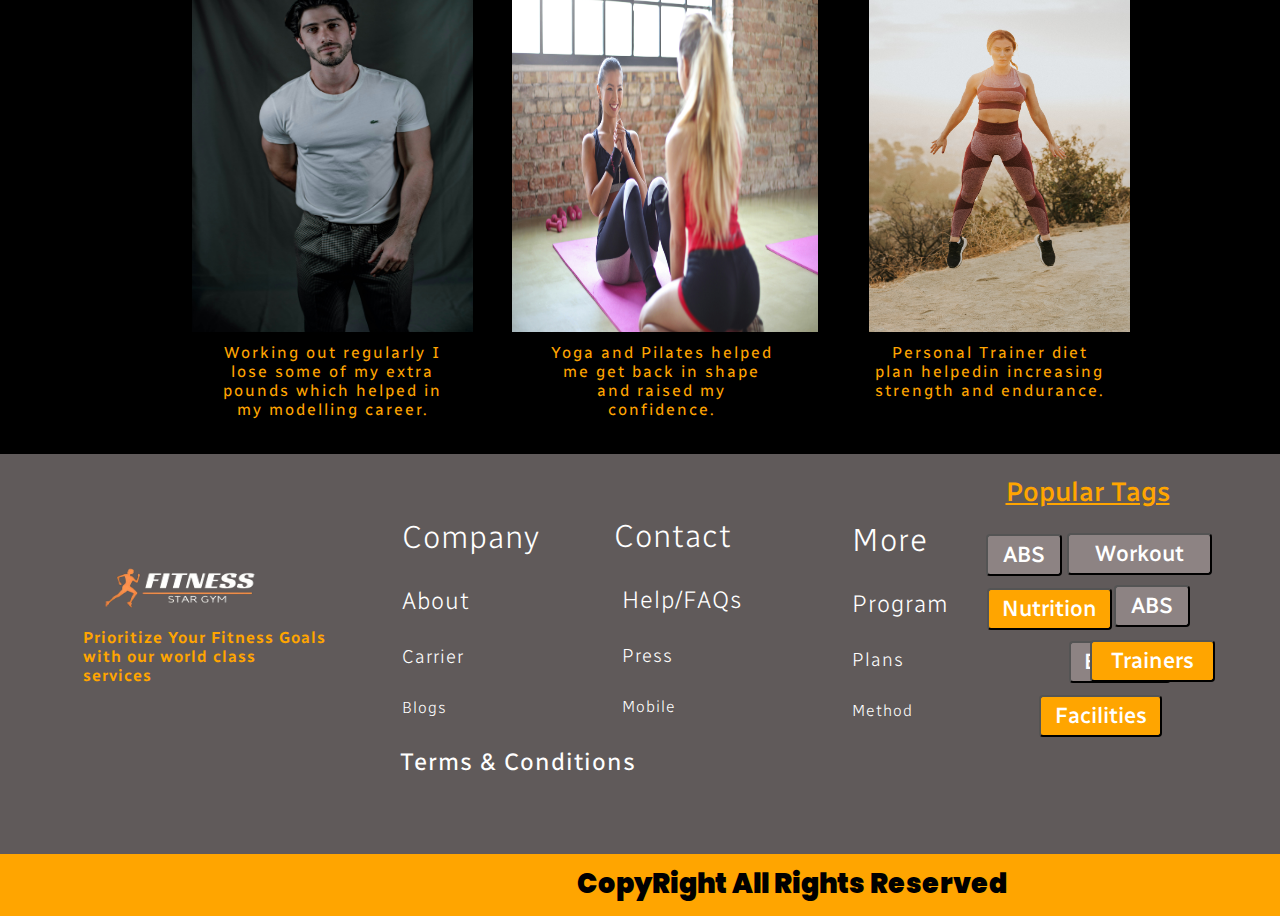
==== commit d440eb81: "Update index.html" ====
--- a/index.html
+++ b/index.html
@@ -32,10 +32,10 @@
           <input type="checkbox" id="show-menu" />
           <!-- <ul id="list-bar menu"> -->
           <ul id="menu">
-            <li><a href="home.html">Home</a></li>
+            <li><a href="index.html">Home</a></li>
             <li><a href="classes.html">Classes</a></li>
-            <li><a href="products.html">Products</a></li>
-            <li><a href="blogs.html">Blogs</a></li>
+            <li><a href="Products.html">Products</a></li>
+            <li><a href="Blogs.html">Blogs</a></li>
           </ul>
         </nav>
       </div>
@@ -118,7 +118,7 @@
       <div class="fitness-container">
         <div class="fitness-items">
           <img
-            src="./images/icons8-weight-pound-50.png"
+            src="/images/icons8-weight-pound-50.png"
             alt="weigth-pound"
             width="110px"
             ;
@@ -128,7 +128,7 @@
         </div>
         <div class="fitness-items">
           <img
-            src="./images/icons8-yoga-50.png"
+            src="Images/icons8-yoga-50.png"
             alt="yoga"
             width="124px"
             ;
@@ -138,7 +138,7 @@
         </div>
         <div class="fitness-items">
           <img
-            src="./images/icons8-cycling-50.png"
+            src="Images/icons8-cycling-50.png"
             alt="cycling"
             width="110px"
             ;
@@ -148,7 +148,7 @@
         </div>
         <div class="fitness-items">
           <img
-            src="./images/icons8-biceps-50.png"
+            src="Images/icons8-biceps-50.png"
             alt="biceps"
             width="110px"
             ;
@@ -158,7 +158,7 @@
         </div>
         <div class="fitness-items">
           <img
-            src="./images/icons8-gym-50.png"
+            src="Images/icons8-gym-50.png"
             alt="gym"
             width="110px"
             ;
@@ -168,7 +168,7 @@
         </div>
         <div class="fitness-items">
           <img
-            src="./images/icons8-running-50.png"
+            src="Images/icons8-running-50.png"
             alt="running"
             width="110px"
             ;
